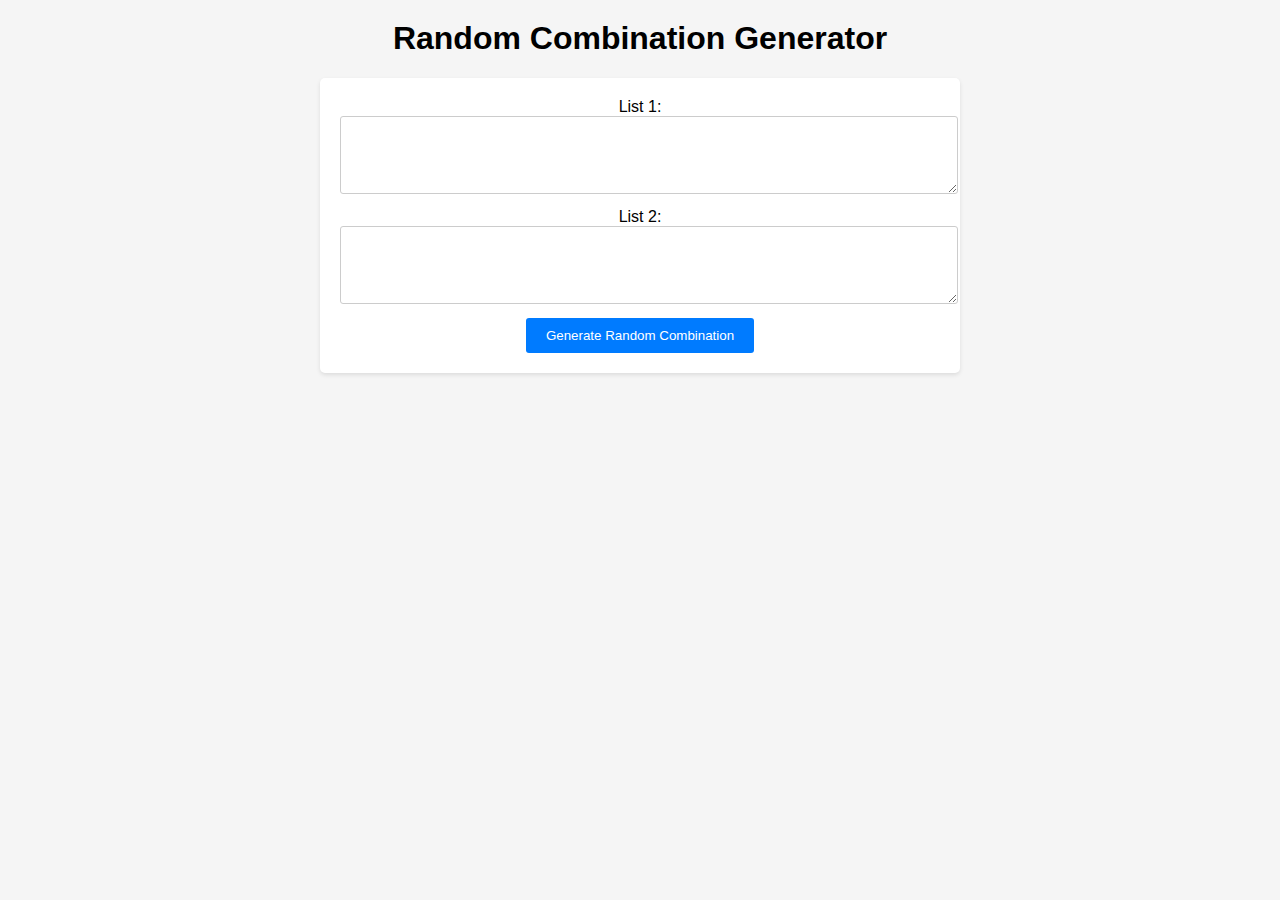
==== index.html @ 67203a77 "Update and rename home.html to index.html" ====
<!DOCTYPE html>
<html>
<head>
    <title>Random Combination Generator</title>
    <link rel="stylesheet" type="text/css" href="styles.css">
    <script src="script.js"></script>
</head>
<body>
    <h1>Random Combination Generator</h1>
    <form id="input-form">
        <label for="list1">List 1:</label>
        <textarea id="list1" rows="4" cols="50"></textarea><br>
        
        <label for="list2">List 2:</label>
        <textarea id="list2" rows="4" cols="50"></textarea><br>
        
        <button type="button" id="generate-btn">Generate Random Combination</button>
    </form>
    <div id="result"></div>
    <script src="script.js"></script>
</body>
</html>
---- styles.css ----
/* Apply basic styling to the body */
body {
    font-family: Arial, sans-serif;
    margin: 0;
    padding: 0;
    background-color: #f5f5f5;
}

/* Center the content */
h1 {
    text-align: center;
    margin-top: 20px;
}

/* Style the form and input fields */
form {
    text-align: center;
    margin: 20px auto;
    padding: 20px;
    background-color: #ffffff;
    border-radius: 5px;
    box-shadow: 0 2px 4px rgba(0, 0, 0, 0.1);
    max-width: 600px;
}

textarea {
    width: 100%;
    padding: 8px;
    border: 1px solid #ccc;
    border-radius: 3px;
    resize: vertical;
    margin-bottom: 10px;
}

button {
    background-color: #007bff;
    color: #fff;
    border: none;
    padding: 10px 20px;
    border-radius: 3px;
    cursor: pointer;
}

button:hover {
    background-color: #0056b3;
}

/* Style the result display */
#result {
    text-align: center;
    margin-top: 20px;
    font-size: 18px;
    color: #333;
}

/* Responsiveness for smaller screens */
@media screen and (max-width: 600px) {
    form {
        padding: 10px;
    }
}
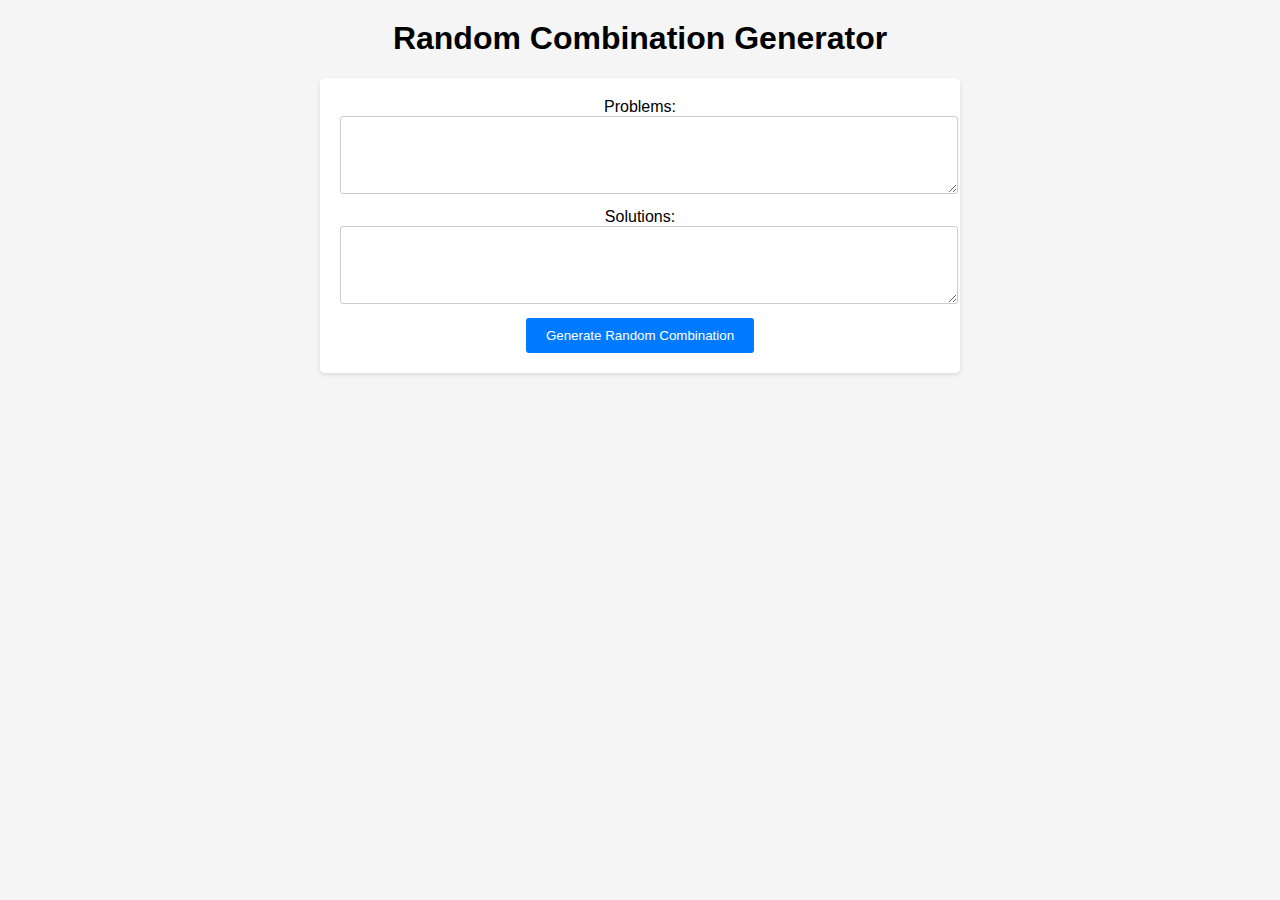
==== commit 83b1bd83: "Update index.html" ====
--- a/index.html
+++ b/index.html
@@ -8,10 +8,10 @@
 <body>
     <h1>Random Combination Generator</h1>
     <form id="input-form">
-        <label for="list1">List 1:</label>
+        <label for="list1">Problems:</label>
         <textarea id="list1" rows="4" cols="50"></textarea><br>
         
-        <label for="list2">List 2:</label>
+        <label for="list2">Solutions:</label>
         <textarea id="list2" rows="4" cols="50"></textarea><br>
         
         <button type="button" id="generate-btn">Generate Random Combination</button>
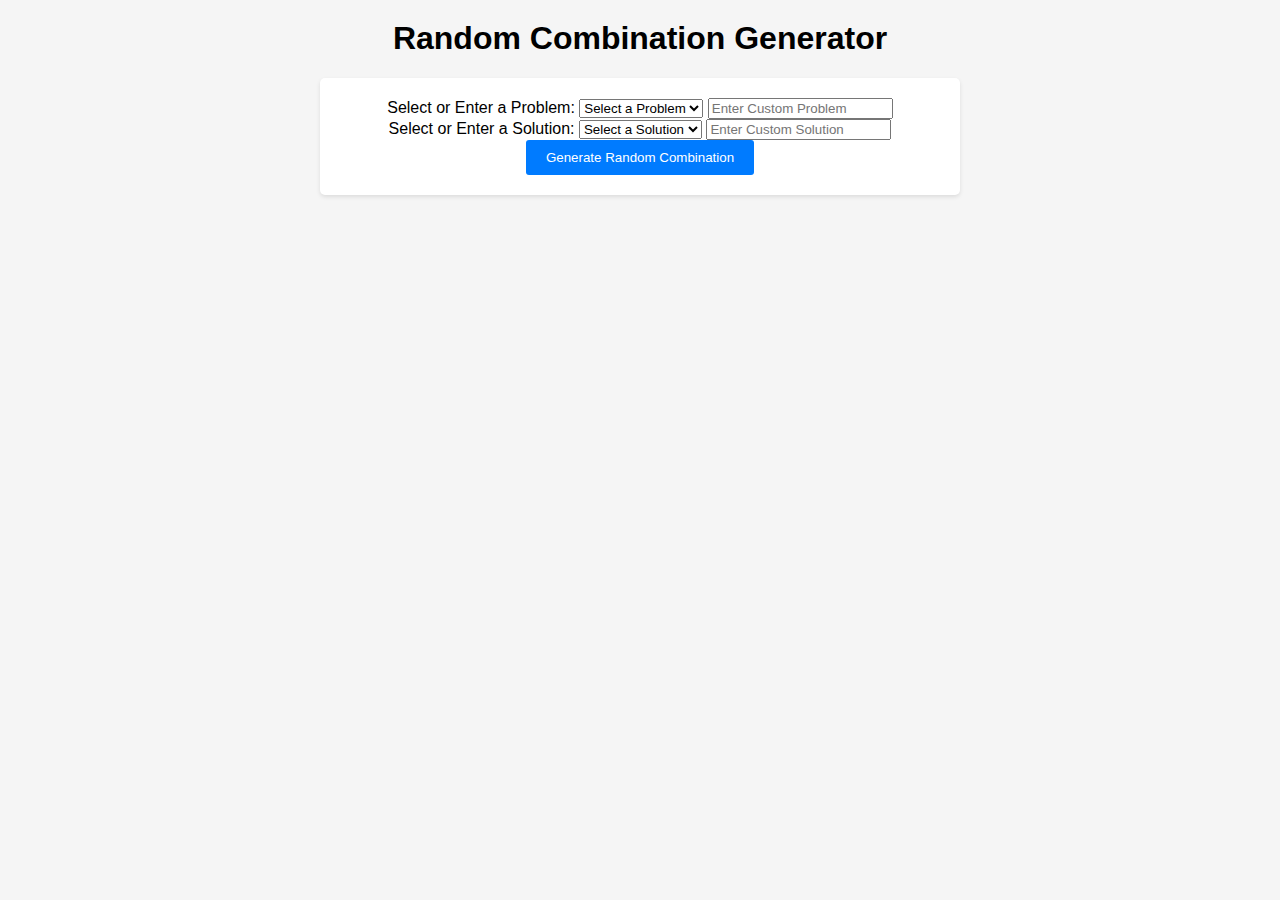
==== commit 364656bf: "Update index.html V2" ====
--- a/index.html
+++ b/index.html
@@ -8,11 +8,17 @@
 <body>
     <h1>Random Combination Generator</h1>
     <form id="input-form">
-        <label for="list1">Problems:</label>
-        <textarea id="list1" rows="4" cols="50"></textarea><br>
+        <label for="problem-select">Select or Enter a Problem:</label>
+        <select id="problem-select">
+            <option value="">Select a Problem</option>
+        </select>
+        <input type="text" id="custom-problem" placeholder="Enter Custom Problem"><br>
         
-        <label for="list2">Solutions:</label>
-        <textarea id="list2" rows="4" cols="50"></textarea><br>
+        <label for="solution-select">Select or Enter a Solution:</label>
+        <select id="solution-select">
+            <option value="">Select a Solution</option>
+        </select>
+        <input type="text" id="custom-solution" placeholder="Enter Custom Solution"><br>
         
         <button type="button" id="generate-btn">Generate Random Combination</button>
     </form>
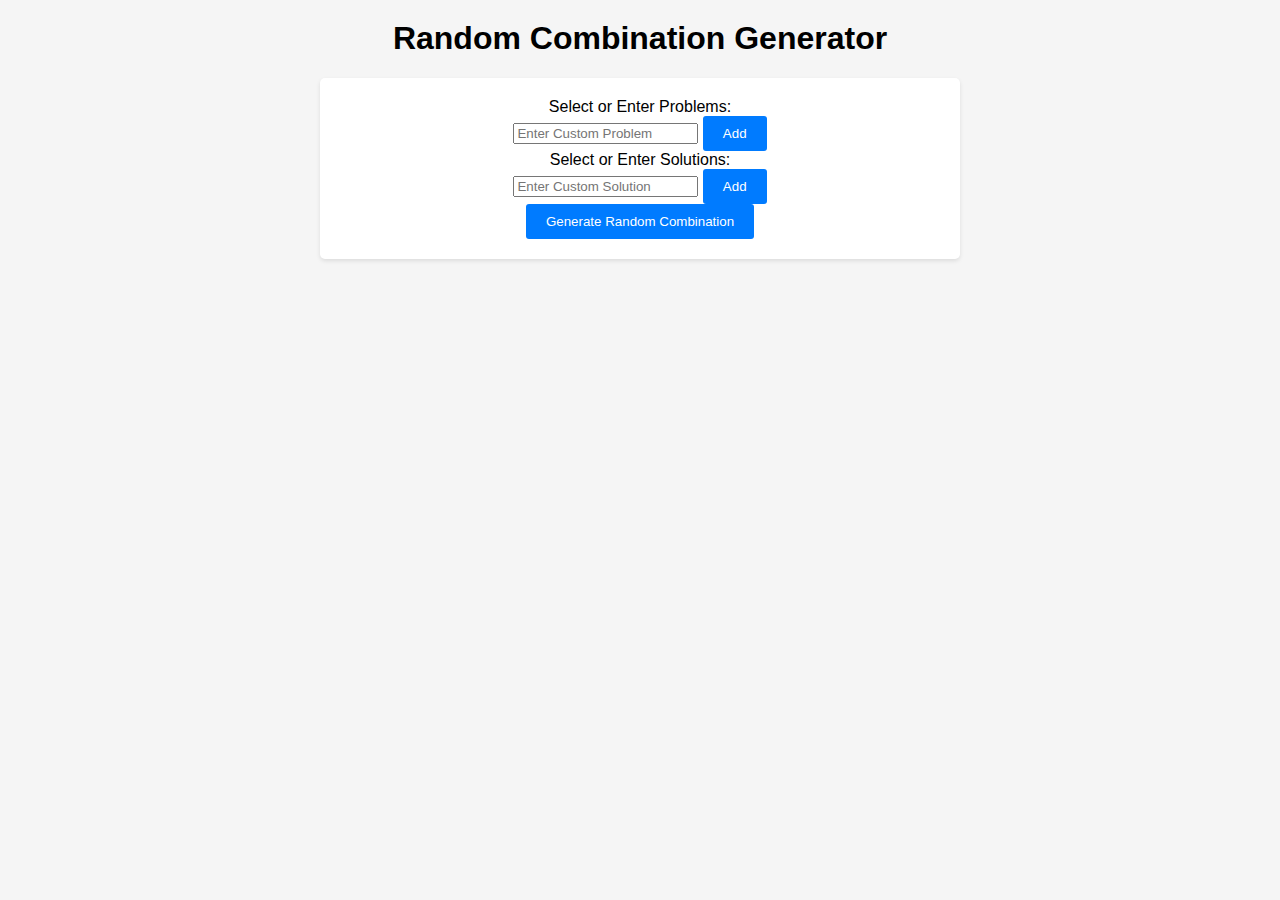
==== commit 39fe54b5: "Update index.html V3 - mutli-picker and custom" ====
--- a/index.html
+++ b/index.html
@@ -8,17 +8,15 @@
 <body>
     <h1>Random Combination Generator</h1>
     <form id="input-form">
-        <label for="problem-select">Select or Enter a Problem:</label>
-        <select id="problem-select">
-            <option value="">Select a Problem</option>
-        </select>
-        <input type="text" id="custom-problem" placeholder="Enter Custom Problem"><br>
+        <label for="problem-checkboxes">Select or Enter Problems:</label><br>
+        <div id="problem-checkboxes"></div>
+        <input type="text" id="custom-problem" placeholder="Enter Custom Problem">
+        <button type="button" id="add-custom-problem">Add</button><br>
         
-        <label for="solution-select">Select or Enter a Solution:</label>
-        <select id="solution-select">
-            <option value="">Select a Solution</option>
-        </select>
-        <input type="text" id="custom-solution" placeholder="Enter Custom Solution"><br>
+        <label for="solution-checkboxes">Select or Enter Solutions:</label><br>
+        <div id="solution-checkboxes"></div>
+        <input type="text" id="custom-solution" placeholder="Enter Custom Solution">
+        <button type="button" id="add-custom-solution">Add</button><br>
         
         <button type="button" id="generate-btn">Generate Random Combination</button>
     </form>
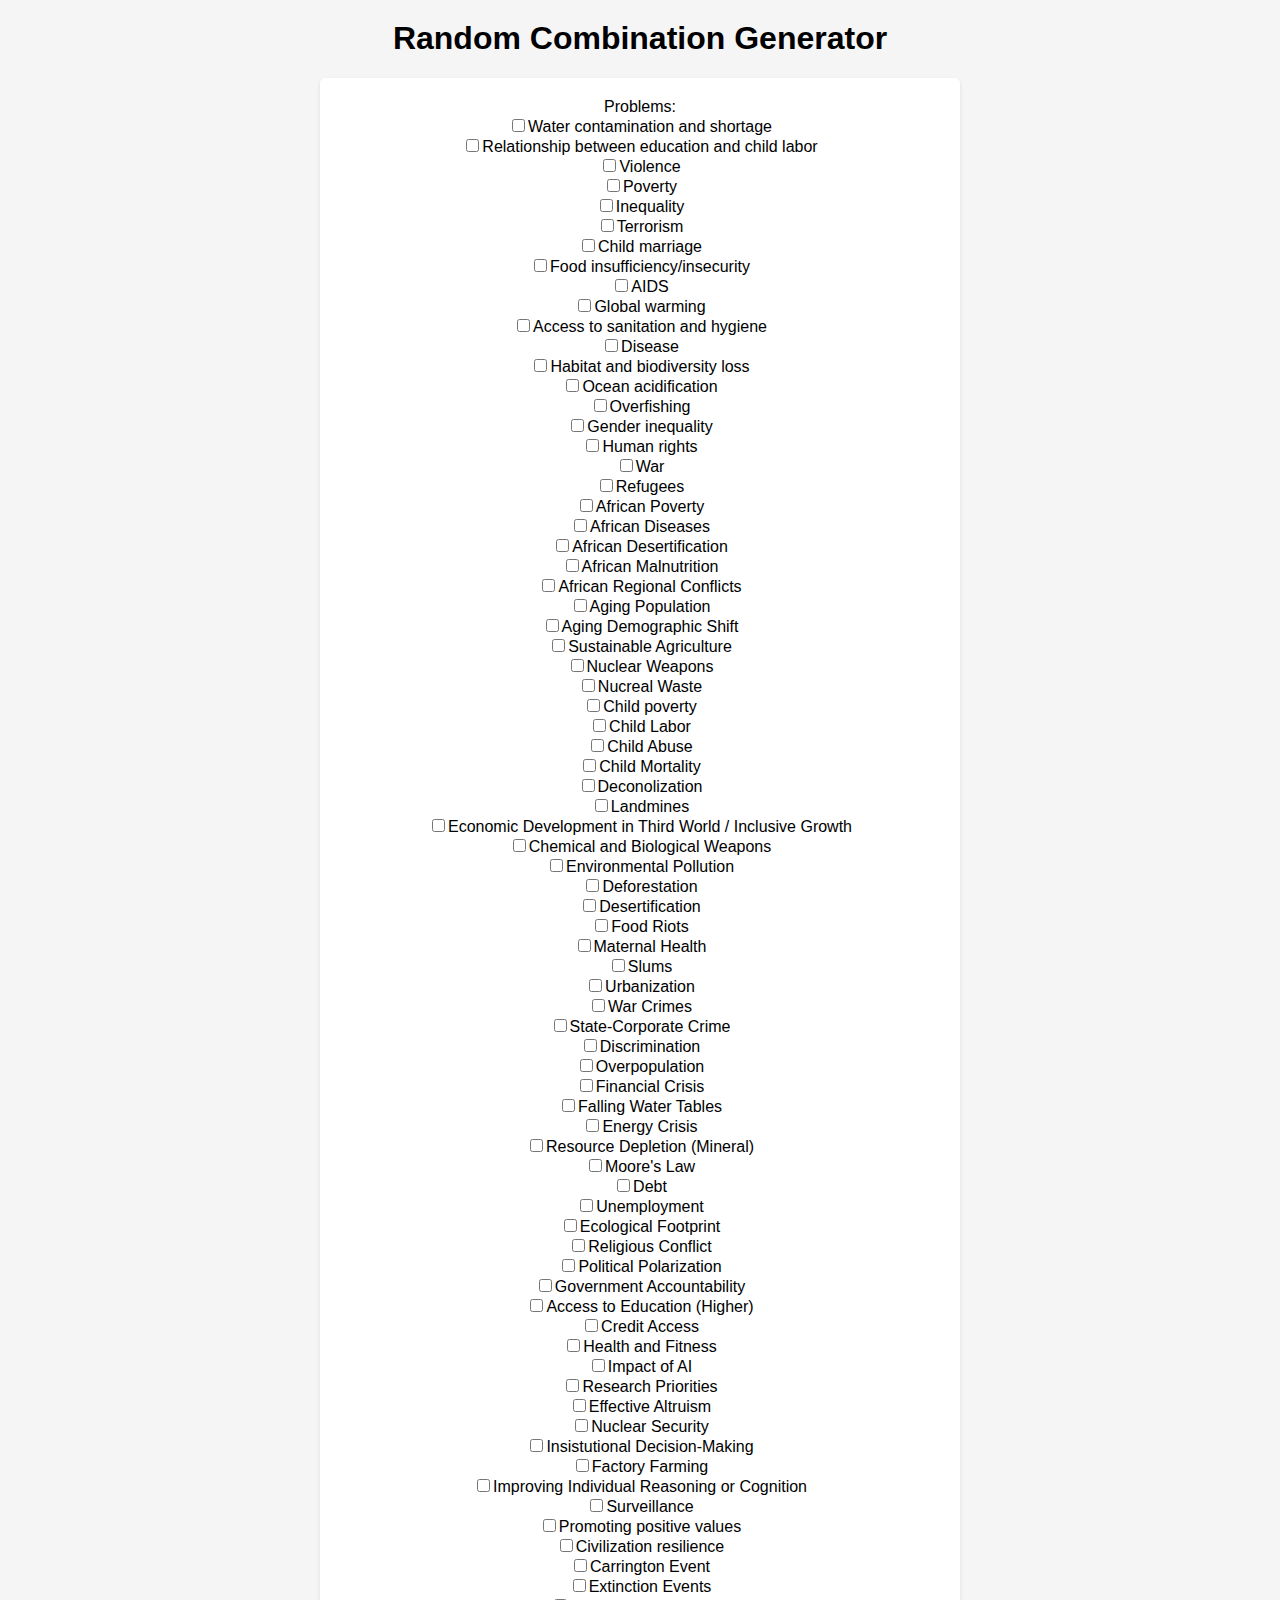
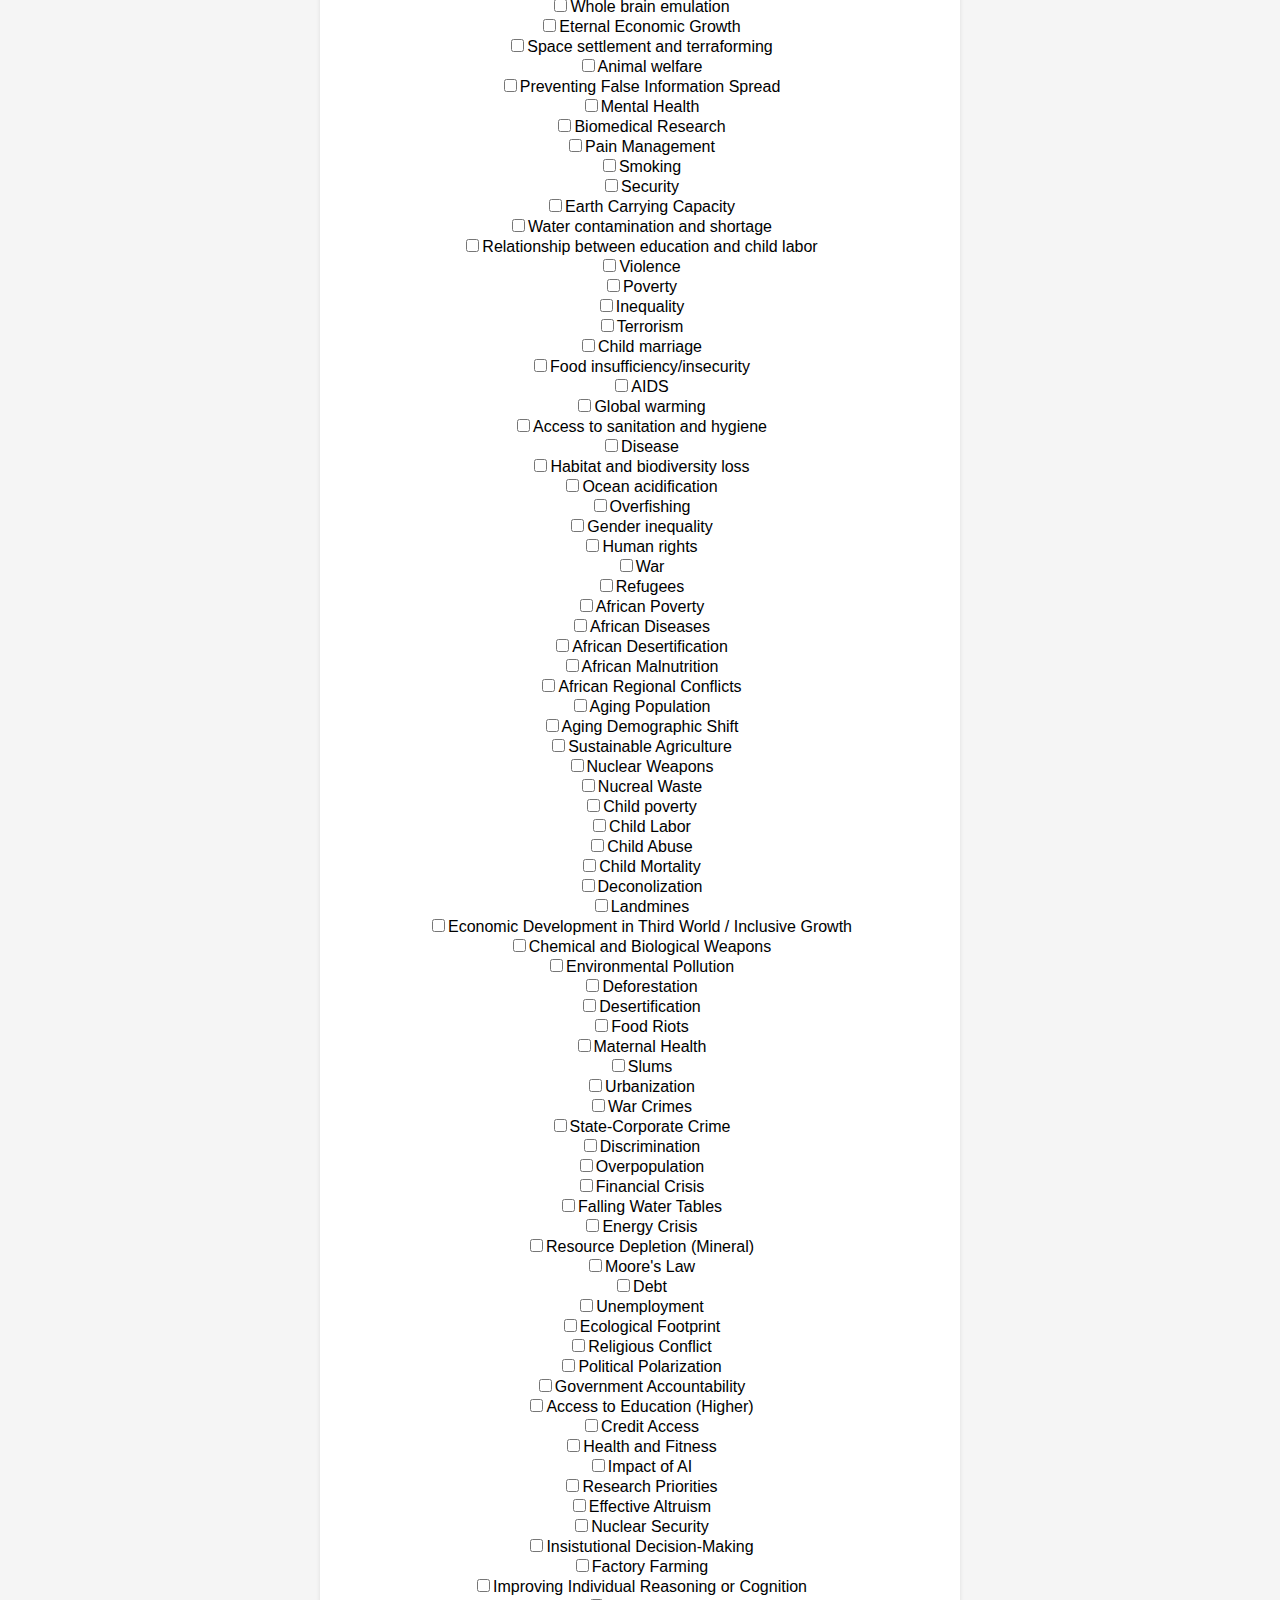
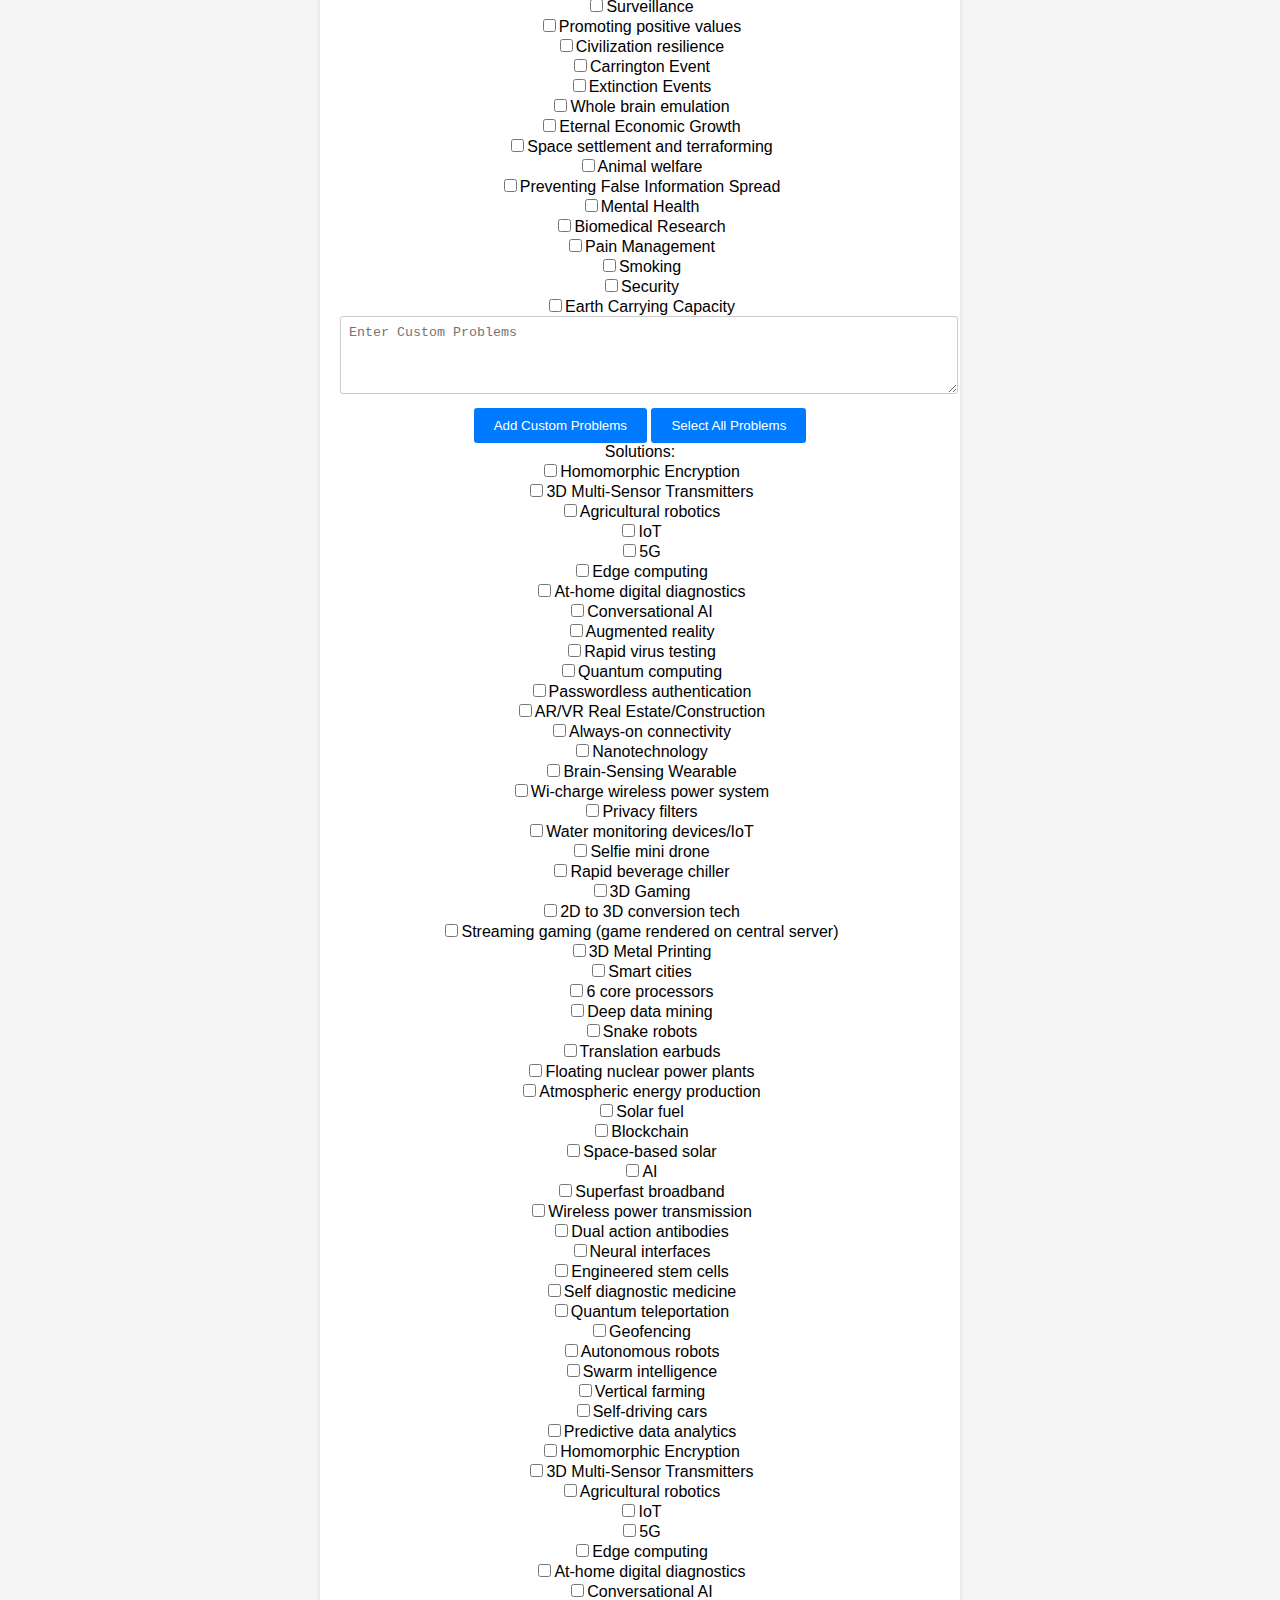
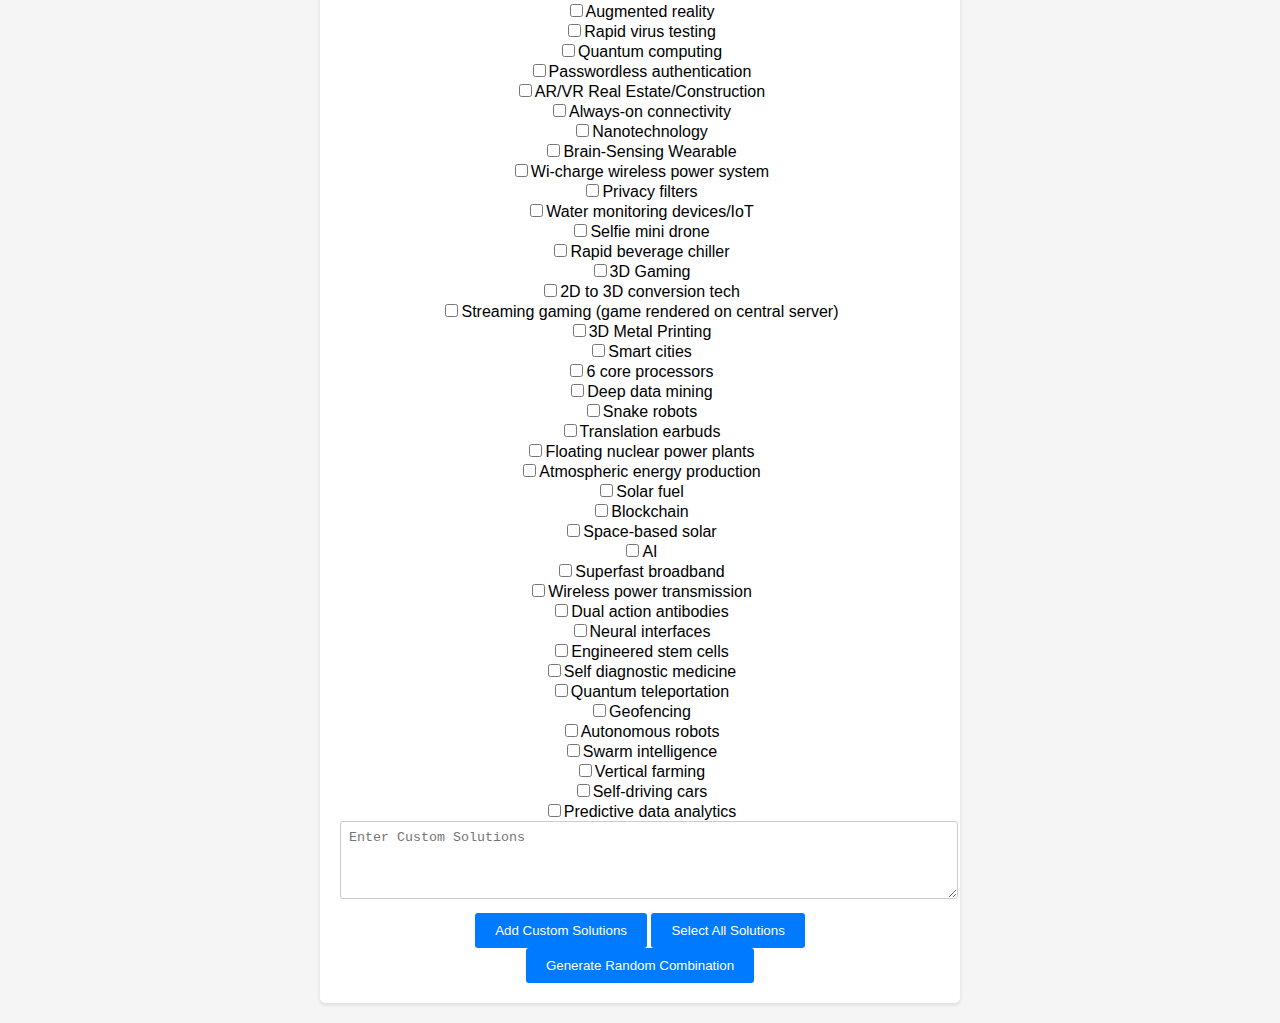
==== commit 04927a2f: "Update index.html V3 corrected?" ====
--- a/index.html
+++ b/index.html
@@ -8,15 +8,21 @@
 <body>
     <h1>Random Combination Generator</h1>
     <form id="input-form">
-        <label for="problem-checkboxes">Select or Enter Problems:</label><br>
-        <div id="problem-checkboxes"></div>
-        <input type="text" id="custom-problem" placeholder="Enter Custom Problem">
-        <button type="button" id="add-custom-problem">Add</button><br>
+        <div class="list-container">
+            <label for="problem-checkboxes">Problems:</label>
+            <div id="problem-checkboxes" class="checkbox-list"></div>
+            <textarea id="custom-problem" placeholder="Enter Custom Problems" rows="4"></textarea>
+            <button type="button" id="add-custom-problems">Add Custom Problems</button>
+            <button type="button" id="select-all-problems">Select All Problems</button>
+        </div>
         
-        <label for="solution-checkboxes">Select or Enter Solutions:</label><br>
-        <div id="solution-checkboxes"></div>
-        <input type="text" id="custom-solution" placeholder="Enter Custom Solution">
-        <button type="button" id="add-custom-solution">Add</button><br>
+        <div class="list-container">
+            <label for="solution-checkboxes">Solutions:</label>
+            <div id="solution-checkboxes" class="checkbox-list"></div>
+            <textarea id="custom-solution" placeholder="Enter Custom Solutions" rows="4"></textarea>
+            <button type="button" id="add-custom-solutions">Add Custom Solutions</button>
+            <button type="button" id="select-all-solutions">Select All Solutions</button>
+        </div>
         
         <button type="button" id="generate-btn">Generate Random Combination</button>
     </form>
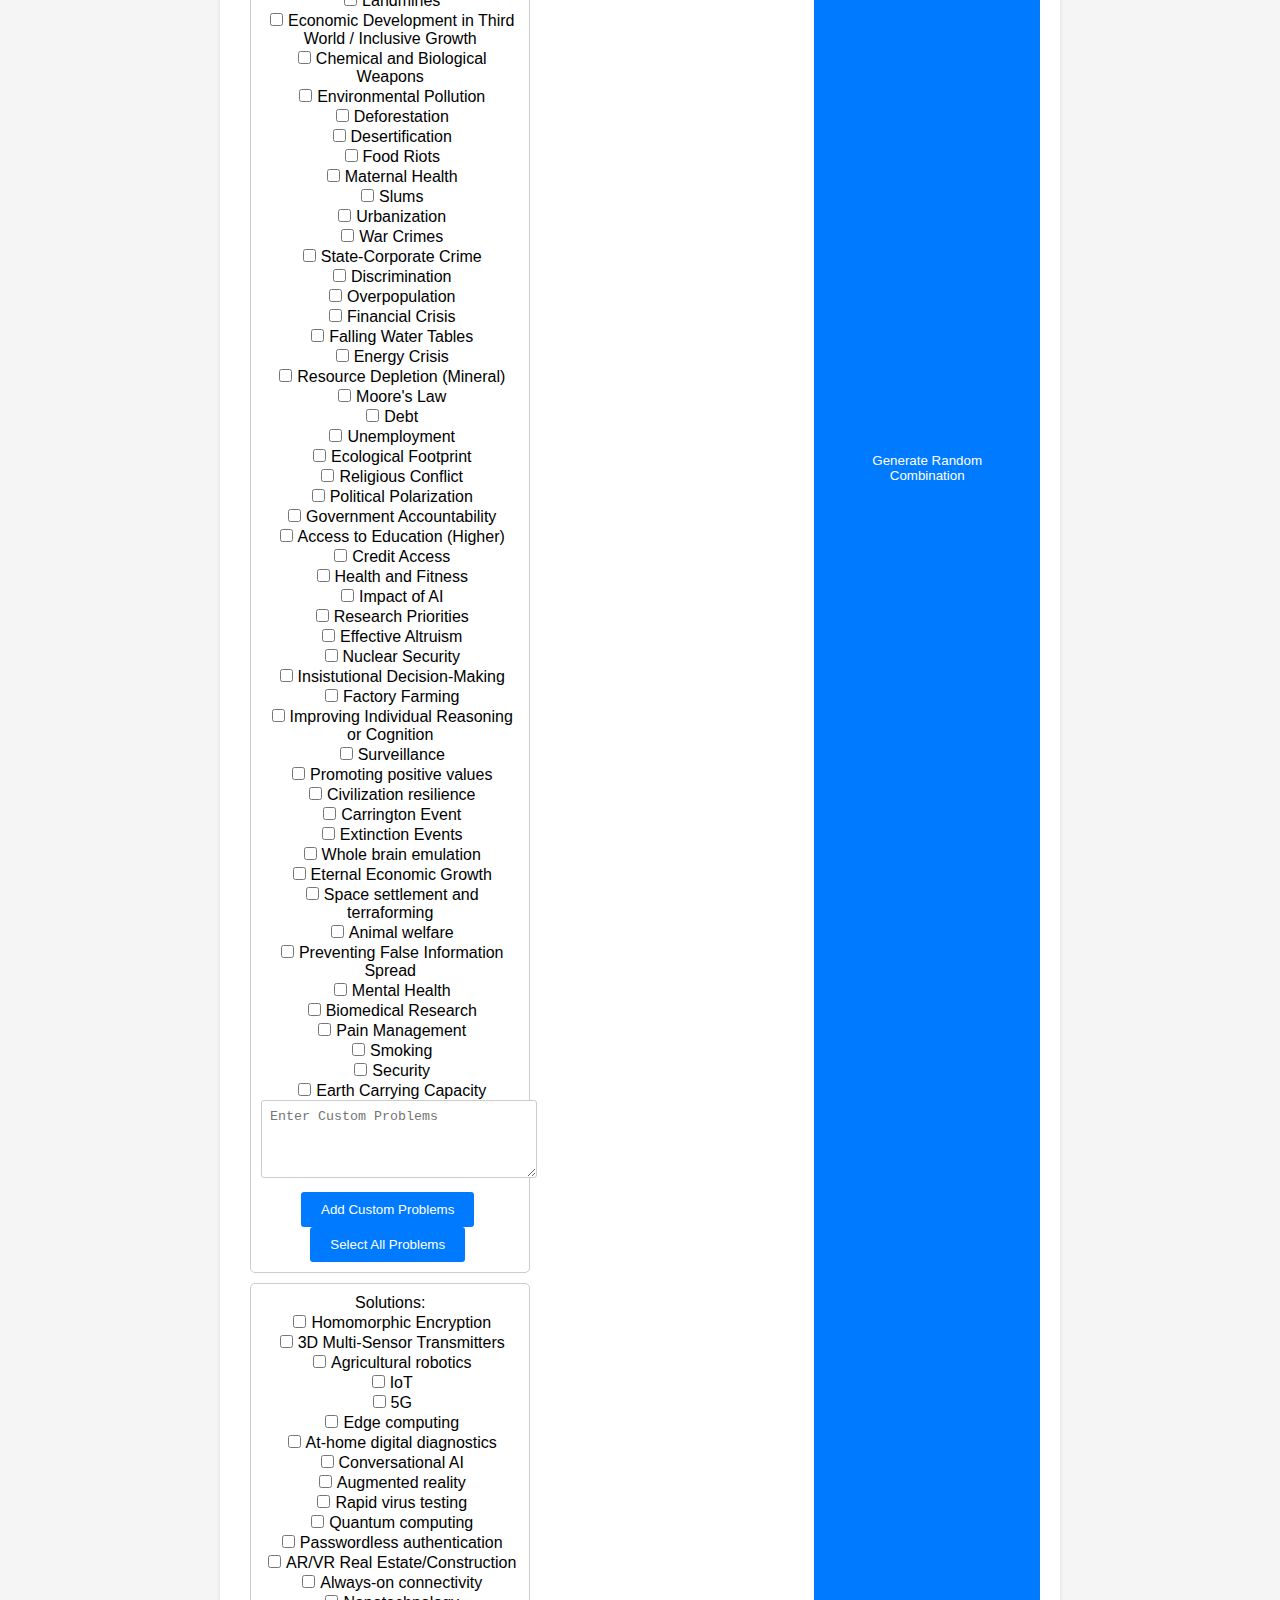
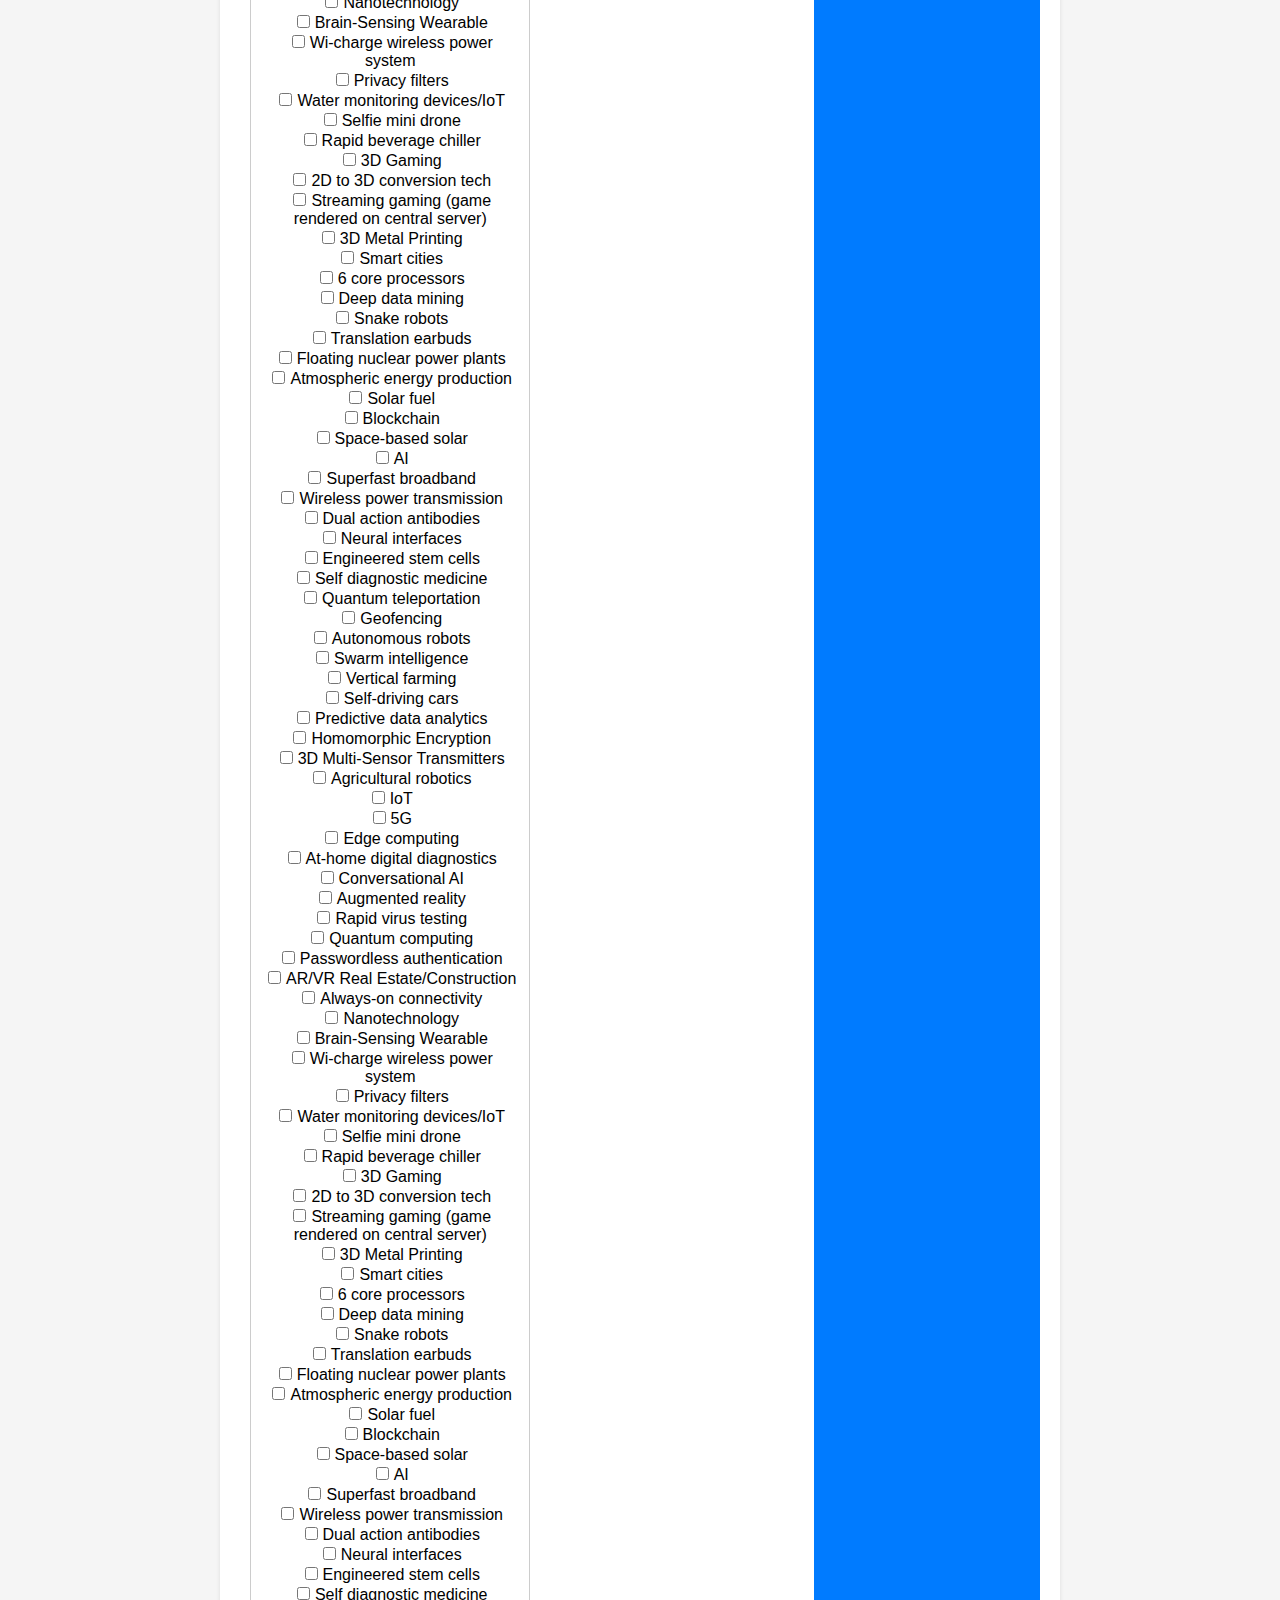
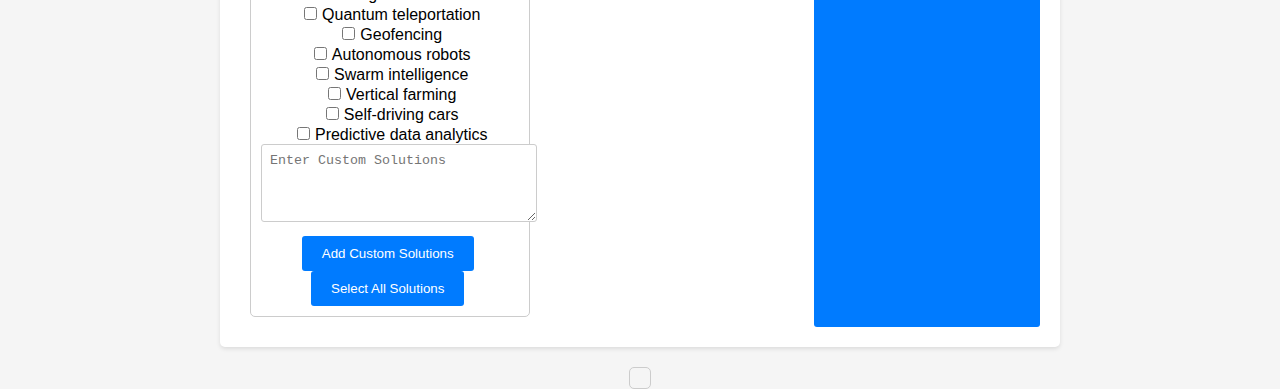
==== commit fd360b74: "Update index.html" ====
--- a/index.html
+++ b/index.html
@@ -8,22 +8,22 @@
 <body>
     <h1>Random Combination Generator</h1>
     <form id="input-form">
-        <div class="list-container">
-            <label for="problem-checkboxes">Problems:</label>
-            <div id="problem-checkboxes" class="checkbox-list"></div>
-            <textarea id="custom-problem" placeholder="Enter Custom Problems" rows="4"></textarea>
-            <button type="button" id="add-custom-problems">Add Custom Problems</button>
-            <button type="button" id="select-all-problems">Select All Problems</button>
+        <div class="lists-container">
+            <div class="list-container">
+                <label for="problem-checkboxes">Problems:</label>
+                <div id="problem-checkboxes" class="checkbox-list"></div>
+                <textarea id="custom-problem" placeholder="Enter Custom Problems" rows="4"></textarea>
+                <button type="button" id="add-custom-problems">Add Custom Problems</button>
+                <button type="button" id="select-all-problems">Select All Problems</button>
+            </div>
+            <div class="list-container">
+                <label for="solution-checkboxes">Solutions:</label>
+                <div id="solution-checkboxes" class="checkbox-list"></div>
+                <textarea id="custom-solution" placeholder="Enter Custom Solutions" rows="4"></textarea>
+                <button type="button" id="add-custom-solutions">Add Custom Solutions</button>
+                <button type="button" id="select-all-solutions">Select All Solutions</button>
+            </div>
         </div>
-        
-        <div class="list-container">
-            <label for="solution-checkboxes">Solutions:</label>
-            <div id="solution-checkboxes" class="checkbox-list"></div>
-            <textarea id="custom-solution" placeholder="Enter Custom Solutions" rows="4"></textarea>
-            <button type="button" id="add-custom-solutions">Add Custom Solutions</button>
-            <button type="button" id="select-all-solutions">Select All Solutions</button>
-        </div>
-        
         <button type="button" id="generate-btn">Generate Random Combination</button>
     </form>
     <div id="result"></div>
--- a/styles.css
+++ b/styles.css
@@ -4,6 +4,11 @@
     margin: 0;
     padding: 0;
     background-color: #f5f5f5;
+    display: flex;
+    justify-content: center;
+    align-items: center;
+    height: 100vh;
+    flex-direction: column;
 }
 
 /* Center the content */
@@ -15,14 +20,32 @@
 /* Style the form and input fields */
 form {
     text-align: center;
-    margin: 20px auto;
     padding: 20px;
     background-color: #ffffff;
     border-radius: 5px;
     box-shadow: 0 2px 4px rgba(0, 0, 0, 0.1);
-    max-width: 600px;
+    max-width: 800px; /* Adjust as needed */
+    display: flex;
+    flex-direction: row;
+    justify-content: space-between;
 }
 
+/* Style the list containers */
+.list-container {
+    width: 45%; /* Adjust as needed */
+    padding: 10px;
+    border: 1px solid #ccc;
+    border-radius: 5px;
+    margin: 10px;
+    background-color: #fff;
+}
+
+/* Style the checkboxes and labels */
+.checkbox-list input[type="checkbox"] {
+    margin-right: 5px;
+}
+
+/* Style the custom input fields and buttons */
 textarea {
     width: 100%;
     padding: 8px;
@@ -39,6 +62,7 @@
     padding: 10px 20px;
     border-radius: 3px;
     cursor: pointer;
+    margin-right: 5px;
 }
 
 button:hover {
@@ -49,13 +73,16 @@
 #result {
     text-align: center;
     margin-top: 20px;
-    font-size: 18px;
+    font-size: 24px; /* Adjust font size as needed */
     color: #333;
+    border: 1px solid #ccc;
+    padding: 10px;
+    border-radius: 5px;
 }
 
-/* Responsiveness for smaller screens */
-@media screen and (max-width: 600px) {
-    form {
-        padding: 10px;
-    }
+/* Center the "Generate Random Combination" button */
+#generate-btn {
+    margin: 0 auto;
+    display: block;
+    text-align: center;
 }
